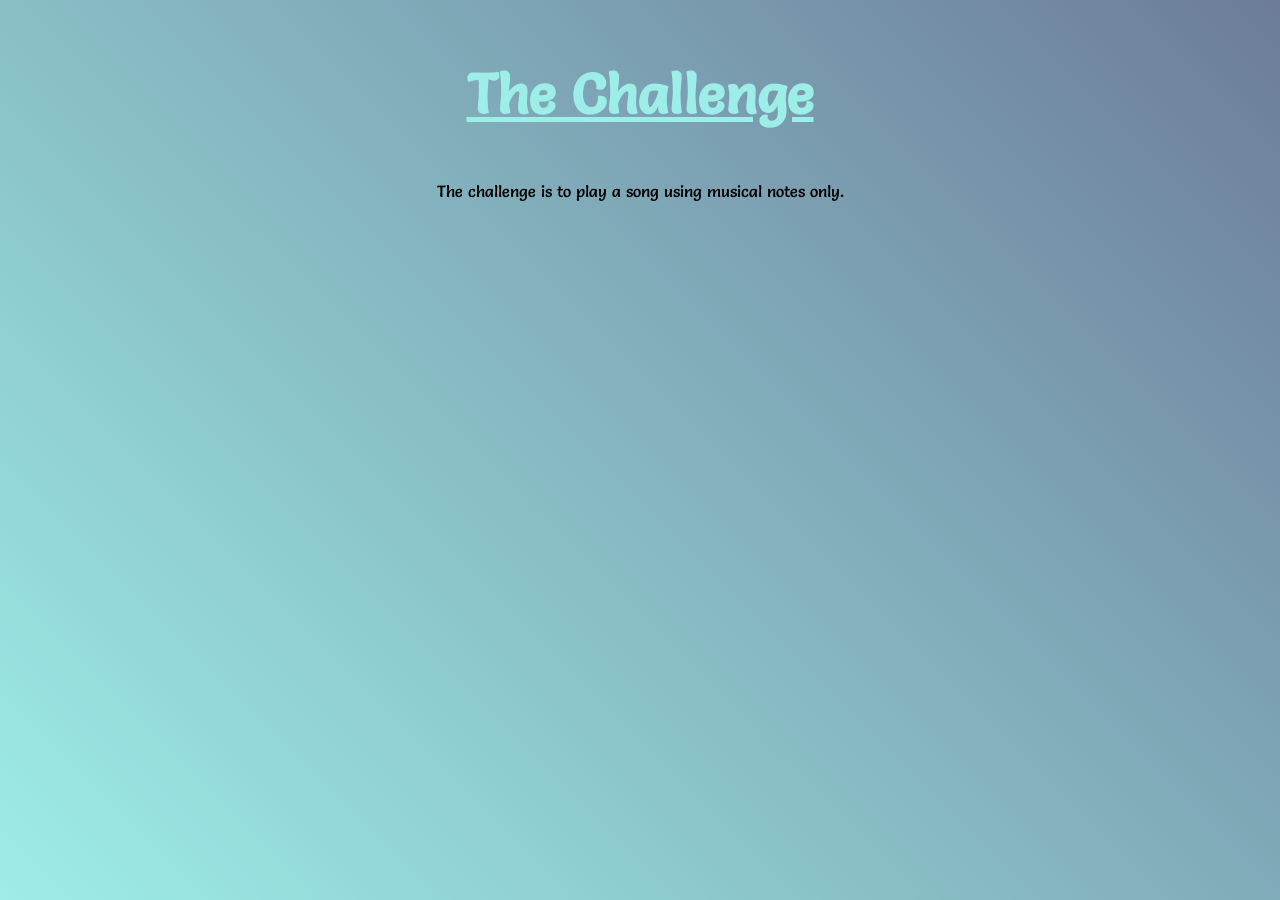
==== challenge.html @ f12c7670 "added a favicon icon and added challenges webpage and connected challenges tab with homepage and als" ====
<!DOCTYPE html>
<html>
    <head>
        <title>Musical website: challenge</title>
        <link rel="stylesheet" href="style.css">
        <link rel="icon" type="image/png" href="favicon.png">
    </head>
    <body>
        <h1><u><strong>The Challenge</strong></u></h1>
        <p>The challenge is to play a song using musical notes only.</p>
    </body>
</html>
---- style.css ----
@import url('https://fonts.googleapis.com/css2?family=Agrave+Pro:wght@100..700&family=Creepster&family=Fauna+One&family=Inter+Tight:ital,wght@0,100..900;1,100..900&family=Salsa&display=swap');

#canvas{
    border: 6px solid black;
    width: 600px;
    height: 500px;
    margin-bottom: 2em;
    border-radius: 20px;
}

#container{
    display: flex;
    height: 100vh;
    justify-content: center;
    align-items: center;
    text-align: center;
    flex-direction: column;
    gap: 10px;
}

#input{
    width: 300px;
    height: 35px;
    border: 3px solid black;
    border-radius: 20px;
    font-size: 25px;
    padding-left: 9px;
    color: #6c7c98;
    background-color: aliceblue;
    font-family: 'Salsa', system-ui;
}

button{
    width: 100px;
    border: 2.5px solid black;
    border-radius: 10px;
    font-weight: bold;
    font-size: 20px;
    font-family: 'Salsa', system-ui;
}

#button{
    height: 30px;
}

#record{
    height: auto;
}

button:hover{
    cursor: pointer;
}

button:active{
    background-color: #d3d3d3;
}

h1{
    font-size: 55px;
    font-weight: bold;
    color: #9dede8;
}

body{
    background: linear-gradient(45deg, #9dede8, #6c7c98);
    background-size: cover;
    background-repeat: no-repeat;
    background-attachment: fixed;
    padding: 15px;
    font-family: 'Salsa', system-ui;
    display: flex;
    flex-direction: column;
    align-items: center;
}

#color{
    width: 250px;
    height: 30px;
    border: 2.5px solid black;
    border-radius: 15px;
}

.slider{
    width: 200px;
    height: 25px;
}
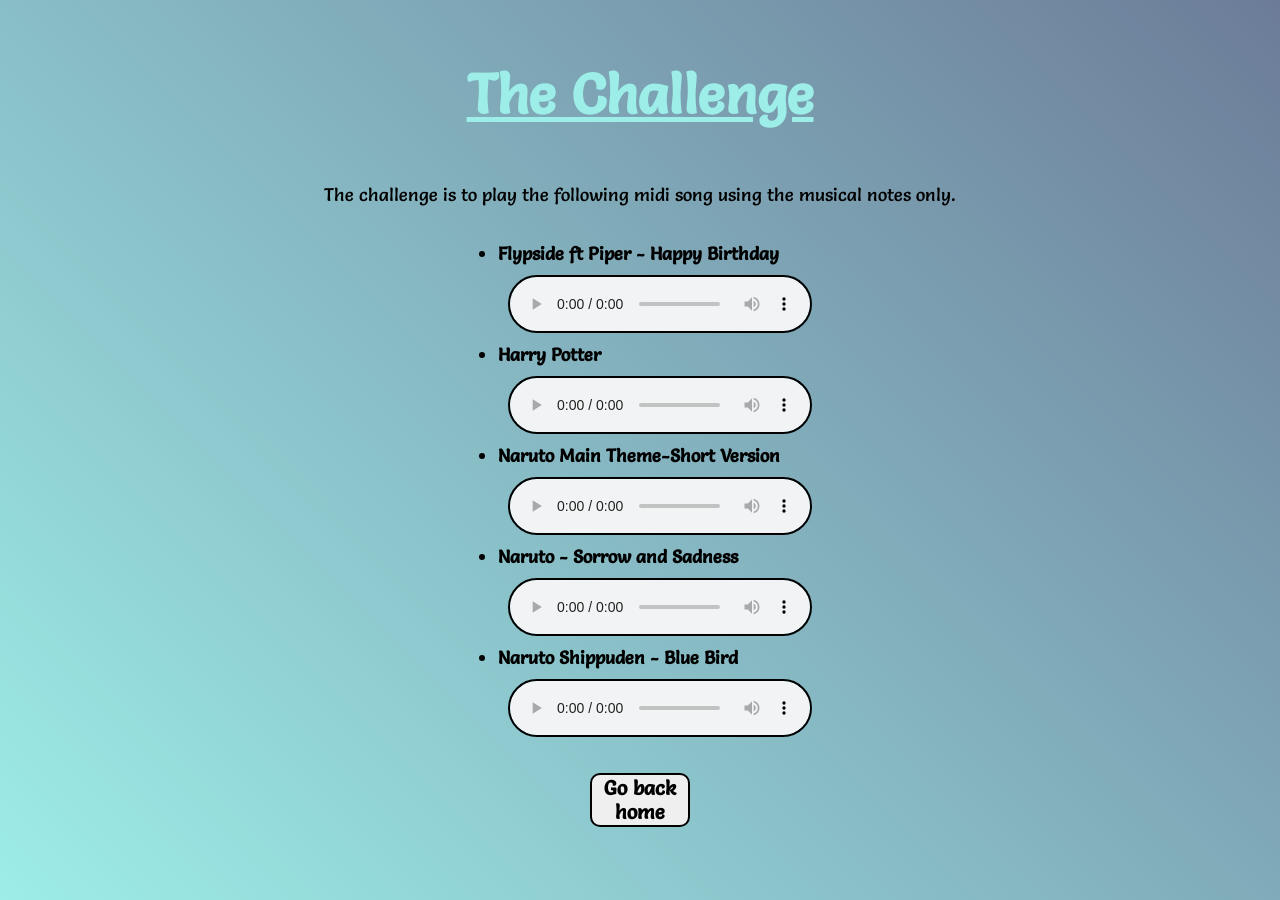
==== commit 7f3d5ddf: "added challenges in challenge.html and improved styling and added .gitignore" ====
--- a/challenge.html
+++ b/challenge.html
@@ -7,6 +7,21 @@
     </head>
     <body>
         <h1><u><strong>The Challenge</strong></u></h1>
-        <p>The challenge is to play a song using musical notes only.</p>
+        <p>The challenge is to play the following midi song using the musical notes only.</p>
+        <ul>
+            <li><b>Flypside ft Piper - Happy Birthday</b></li>
+            <audio src="https://cdn.hackclub.com/01a20c49-9ad1-7f3a-b76d-b624844a713d/Flypside%20ft%20Piper%20-%20Happy%20Birthday.mp3" controls></audio>
+            <li><b>Harry Potter</b></li>
+            <audio src="https://cdn.hackclub.com/01a20c50-5fc8-7da2-8a92-e1cde23c5abd/harrypotter.mid-870-1795502632000.mp3" controls></audio>
+            <li><b>Naruto Main Theme-Short Version</b></li>
+            <audio src="https://cdn.hackclub.com/01a20c53-bb87-77a8-9802-f2ab7b38b1cc/Naruto%20-%20Naruto%20Main%20Theme-Short%20Version.mp3" controls></audio>
+            <li><b>Naruto - Sorrow and Sadness</b></li>
+            <audio src="https://cdn.hackclub.com/01a20c5a-daf1-7bfa-99a9-5b6a8f8c1697/Naruto%20-%20Sorrow%20and%20Sadness.mp3" controls></audio>
+            <li><b>Naruto Shippuden - Blue Bird</b></li>
+            <audio src="https://cdn.hackclub.com/01a20c5e-8ede-7080-a7cf-cba6cb44106a/Naruto%20Shippuden%20-%20Blue%20Bird.mp3" controls></audio>
+        </ul>
+        <button onclick="goHome()">Go back home</button>
+        <script src="main.js">
+        </script>
     </body>
 </html>
--- a/style.css
+++ b/style.css
@@ -4,7 +4,7 @@
     border: 6px solid black;
     width: 600px;
     height: 500px;
-    margin-bottom: 2em;
+    margin-bottom: auto;
     border-radius: 20px;
 }
 
@@ -37,6 +37,7 @@
     font-weight: bold;
     font-size: 20px;
     font-family: 'Salsa', system-ui;
+    margin: 8px;
 }
 
 #button{
@@ -71,6 +72,8 @@
     display: flex;
     flex-direction: column;
     align-items: center;
+    font-size: large;
+    overflow: scroll;
 }
 
 #color{
@@ -83,4 +86,11 @@
 .slider{
     width: 200px;
     height: 25px;
+}
+
+audio{
+    display: block;
+    border: 2px solid black;
+    border-radius: 29px;
+    margin: 10px;
 }
